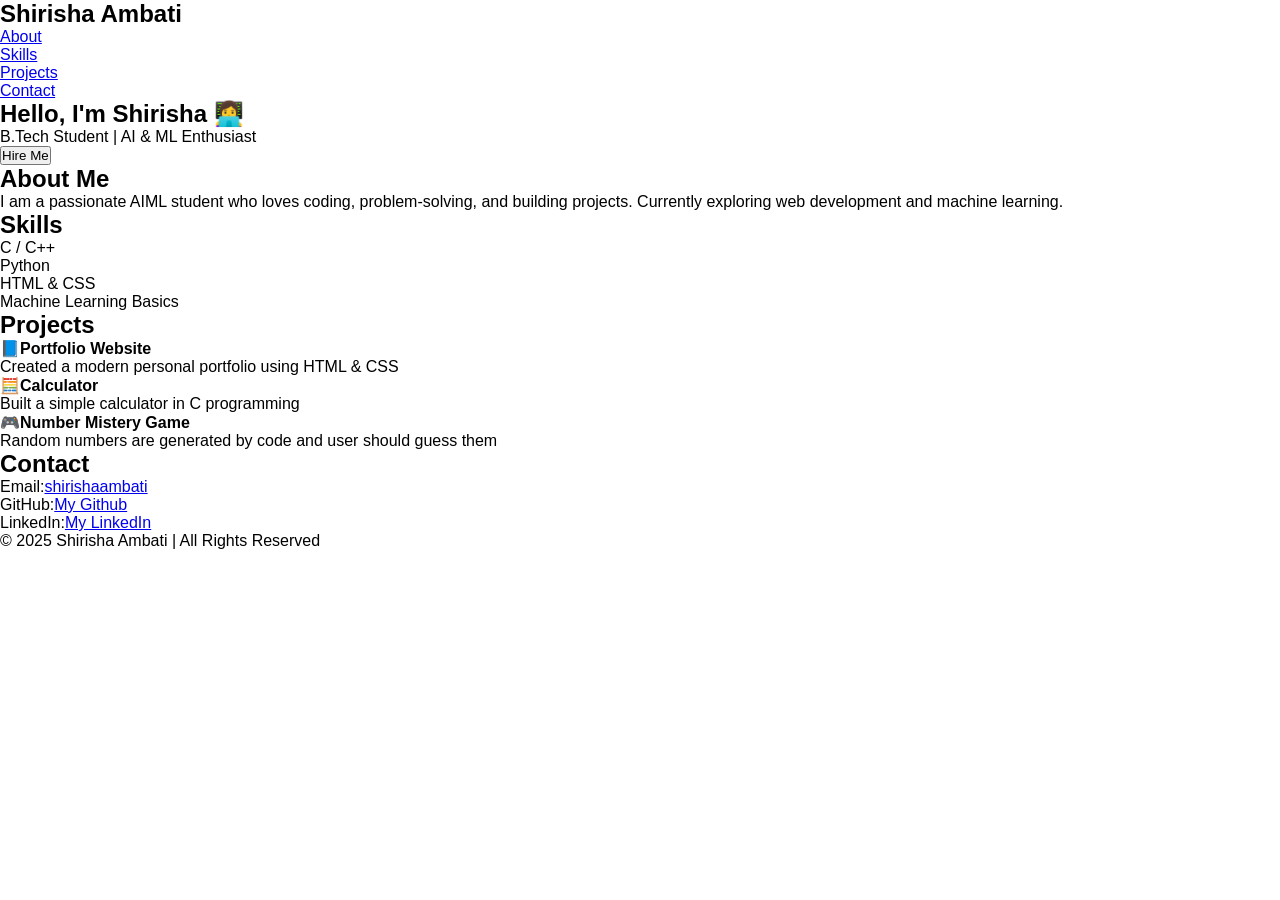
==== portfolio.html @ 864de6b5 "Add files via upload" ====
<!DOCTYPE html>
<html lang="en">
  <head>
    <meta charset="UTF-8" />
    <title>My Portfolio</title>
    <link href="style3.css" rel="stylesheet" />
  </head>
  <body>
    <nav>
      <h1>Shirisha Ambati</h1>
      <ul class="tops">
        <li class="top"><a href="#about">About</a></li>
        <li class="top"><a href="#skills">Skills</a></li>
        <li class="top"><a href="#projects">Projects</a></li>
        <li class="top"><a href="#contact">Contact</a></li>
      </ul>
    </nav>
    <header class="hero">
      <h2>Hello, I'm Shirisha 👩‍💻</h2>
      <p>B.Tech Student | AI & ML Enthusiast</p>
      <button>Hire Me</button>
    </header>
    <section id="about">
      <h2>About Me</h2>
      <p>
        I am a passionate AIML student who loves coding, problem-solving, and
        building projects. Currently exploring web development and machine
        learning.
      </p>
    </section>
    <section id="skills">
      <h2>Skills</h2>
      <ul class="skills-list">
        <li>C / C++</li>
        <li>Python</li>
        <li>HTML & CSS</li>
        <li>Machine Learning Basics</li>
      </ul>
    </section>
    <section id="projects">
      <h2>Projects</h2>
      <h4>📘Portfolio Website</h4>
      <p>Created a modern personal portfolio using HTML & CSS</p>
      <h4>🧮Calculator</h4>
      <p>Built a simple calculator in C programming</p>
      <h4>🎮Number Mistery Game</h4>
      <p>Random numbers are generated by code and user should guess them</p>
    </section>

    <h2>Contact</h2>
    <aside>
      <p>
        Email:<a href="mailto:shirishaambati987@gmail.com">shirishaambati</a>
      </p>
      <p>GitHub:<a href="https://github.com/Shirisha-ambati">My Github</a></p>
      <p>
        LinkedIn:<a href="https://www.linkedin.com/in/shirisha-ambati"
          >My LinkedIn</a
        >
      </p>
    </aside>
  </body>
  <footer>&copy; 2025 Shirisha Ambati | All Rights Reserved</footer>
</html>
---- style3.css ----
* {
  font-family: sans-serif;
  padding: 0;
  margin: 0;
}
.top {
  display: flex;
}
h1,
.top {
  display: flex;
}
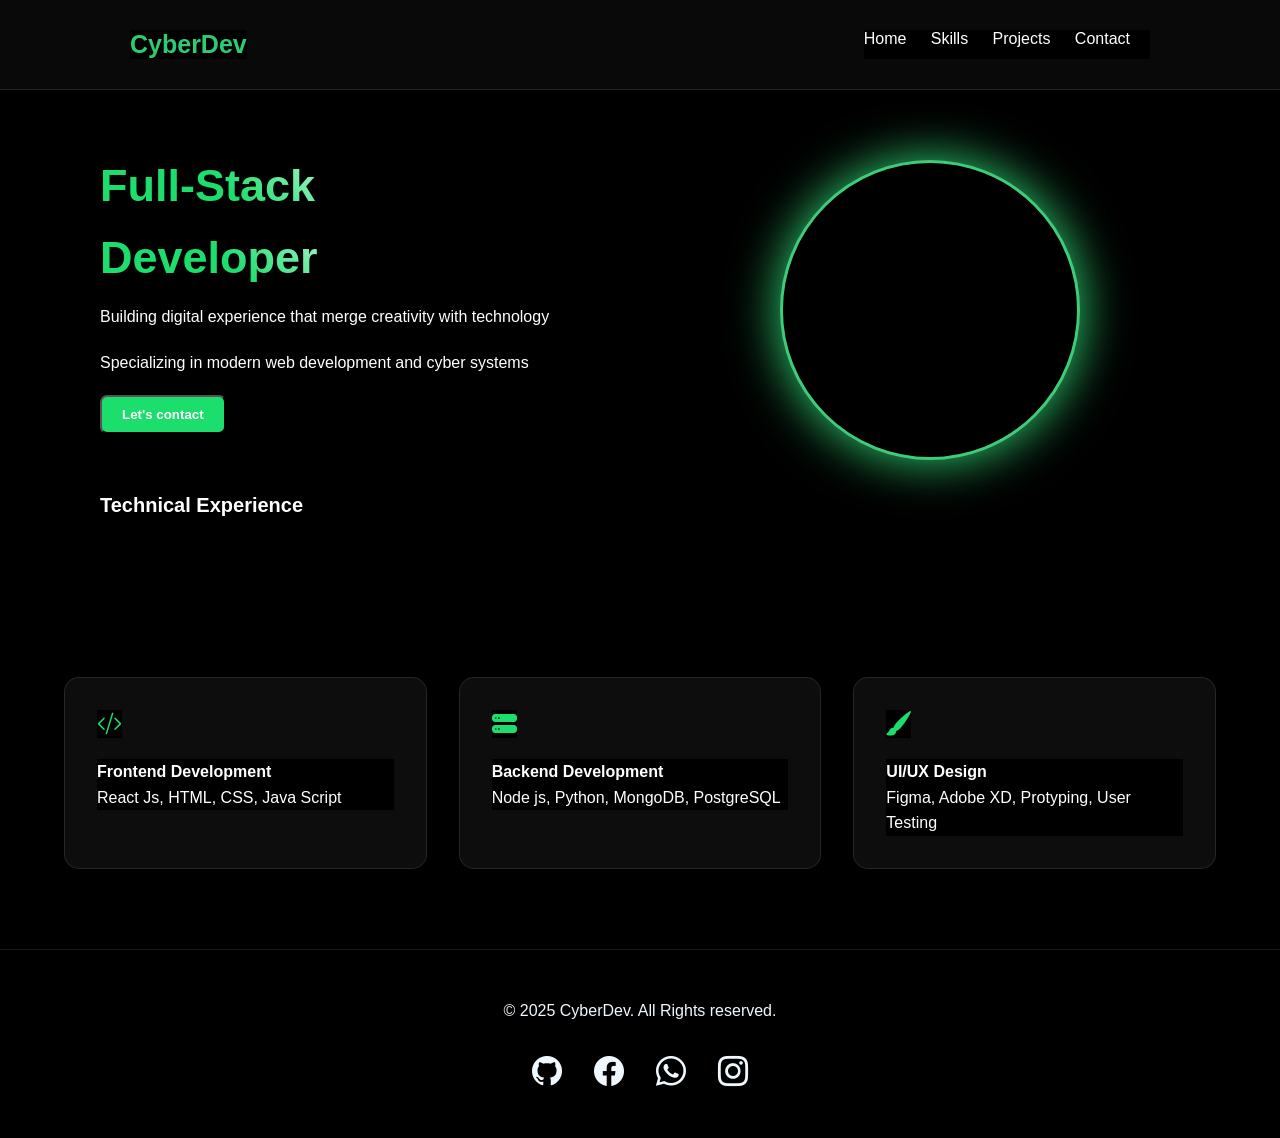
==== commit 67aba6e8: "Add files via upload" ====
--- a/portfolio.html
+++ b/portfolio.html
@@ -1,64 +1,73 @@
 <!DOCTYPE html>
 <html lang="en">
-  <head>
-    <meta charset="UTF-8" />
-    <title>My Portfolio</title>
-    <link href="style3.css" rel="stylesheet" />
-  </head>
-  <body>
-    <nav>
-      <h1>Shirisha Ambati</h1>
-      <ul class="tops">
-        <li class="top"><a href="#about">About</a></li>
-        <li class="top"><a href="#skills">Skills</a></li>
-        <li class="top"><a href="#projects">Projects</a></li>
-        <li class="top"><a href="#contact">Contact</a></li>
-      </ul>
-    </nav>
-    <header class="hero">
-      <h2>Hello, I'm Shirisha 👩‍💻</h2>
-      <p>B.Tech Student | AI & ML Enthusiast</p>
-      <button>Hire Me</button>
-    </header>
-    <section id="about">
-      <h2>About Me</h2>
-      <p>
-        I am a passionate AIML student who loves coding, problem-solving, and
-        building projects. Currently exploring web development and machine
-        learning.
-      </p>
-    </section>
-    <section id="skills">
-      <h2>Skills</h2>
-      <ul class="skills-list">
-        <li>C / C++</li>
-        <li>Python</li>
-        <li>HTML & CSS</li>
-        <li>Machine Learning Basics</li>
-      </ul>
-    </section>
-    <section id="projects">
-      <h2>Projects</h2>
-      <h4>📘Portfolio Website</h4>
-      <p>Created a modern personal portfolio using HTML & CSS</p>
-      <h4>🧮Calculator</h4>
-      <p>Built a simple calculator in C programming</p>
-      <h4>🎮Number Mistery Game</h4>
-      <p>Random numbers are generated by code and user should guess them</p>
-    </section>
+<head>
+  <meta charset="UTF-8">
+  <meta name="viewport" content="width=device-width, initial-scale=1.0">
+  <title>Portfolio website</title>
+  <link rel="stylesheet" href="portfolio.css"/>
+    
+<link rel="stylesheet" href="https://cdn.jsdelivr.net/npm/bootstrap-icons@1.11.1/font/bootstrap-icons.css">
 
-    <h2>Contact</h2>
-    <aside>
-      <p>
-        Email:<a href="mailto:shirishaambati987@gmail.com">shirishaambati</a>
-      </p>
-      <p>GitHub:<a href="https://github.com/Shirisha-ambati">My Github</a></p>
-      <p>
-        LinkedIn:<a href="https://www.linkedin.com/in/shirisha-ambati"
-          >My LinkedIn</a
-        >
-      </p>
-    </aside>
-  </body>
-  <footer>&copy; 2025 Shirisha Ambati | All Rights Reserved</footer>
-</html>
+</head>
+<div class="main-bar">
+  <h3>CyberDev</h3>
+  <nav>
+    <a href="#Home">Home</a>
+    <a href="#Skills">Skills</a>
+    <a href="#Projects">Projects</a>
+    <a href="#contact">Contact</a>
+
+  </nav>
+  </div>
+  <div id="Home" class="home">
+    <div class="content">
+  <h1>Full-Stack</h1>
+  <h1>Developer</h1>
+  <p class="home-content">Building digital experience that merge creativity with technology</p>
+<p class="home-content">Specializing in modern web development and cyber systems</p>
+
+<button>Let's contact</button>
+</div>
+<img src="image/medium-shot-woman-posing-indoors.jpg" alt="woman iamge" height="250"/>
+</div>
+<h4>Technical Experience</h4>
+<section id="Skills" class="skills">
+<div class="skills-grid">
+
+  <div class="skills-card">
+    
+    <i class="bi bi-code-slash symbol "></i>
+    <p class="skill">Frontend Development </p>
+    <p>React Js, HTML, CSS, Java Script</p>
+    
+  </div>
+  <div class="skills-card">
+    <i class="bi bi-hdd-stack-fill symbol"></i>
+    <p class="skill">Backend Development</p>
+    <P>Node js, Python, MongoDB, PostgreSQL</P>
+    
+  </div>
+  <div class="skills-card">
+    
+    <i class="bi bi-brush-fill symbol"></i>
+    <p class="skill">UI/UX Design</p>
+    <p>Figma, Adobe XD, Protyping, User Testing</p>
+  </div>
+</div>
+  
+</section>
+  <footer id="contact">
+    <p> &copy; 2025 CyberDev. All Rights reserved. </p>
+   <div class="app-icons"> 
+<!-- <svg xmlns="http://www.w3.org/2000/svg" width="16" height="16" fill="currentColor" class="bi bi-github" viewBox="0 0 16 16">
+  <path d="M8 0C3.58 0 0 3.58 0 8c0 3.54 2.29 6.53 5.47 7.59.4.07.55-.17.55-.38 0-.19-.01-.82-.01-1.49-2.01.37-2.53-.49-2.69-.94-.09-.23-.48-.94-.82-1.13-.28-.15-.68-.52-.01-.53.63-.01 1.08.58 1.23.82.72 1.21 1.87.87 2.33.66.07-.52.28-.87.51-1.07-1.78-.2-3.64-.89-3.64-3.95 0-.87.31-1.59.82-2.15-.08-.2-.36-1.02.08-2.12 0 0 .67-.21 2.2.82.64-.18 1.32-.27 2-.27s1.36.09 2 .27c1.53-1.04 2.2-.82 2.2-.82.44 1.1.16 1.92.08 2.12.51.56.82 1.27.82 2.15 0 3.07-1.87 3.75-3.65 3.95.29.25.54.73.54 1.48 0 1.07-.01 1.93-.01 2.2 0 .21.15.46.55.38A8.01 8.01 0 0 0 16 8c0-4.42-3.58-8-8-8"/>
+</svg> -->
+<i class="bi bi-github"></i>
+<i class="bi bi-facebook"></i>
+<i class="bi bi-whatsapp"></i>
+<i class="bi bi-instagram"></i>
+</div>
+  </footer>
+
+</body>
+</html>
--- a/portfolio.css
+++ b/portfolio.css
@@ -0,0 +1,143 @@
+html {
+  scroll-behavior: smooth;
+}
+* {
+  padding: 0;
+  margin: 0;
+  font-family: sans-serif;
+  background-color: black;
+  box-sizing: border-box;
+}
+h3 {
+  color: #2ecc71;
+  font-size: 25px;
+  margin-left: 100px;
+}
+.main-bar {
+  padding: 30px;
+
+  display: flex;
+  justify-content: space-between;
+  background: rgba(10, 10, 10, 0.95);
+  z-index: 1000;
+  border-bottom: 1px solid rgba(255, 255, 255, 0.1);
+}
+a {
+  color: white;
+  text-decoration: none;
+  margin-right: 20px;
+}
+a:hover {
+  text-decoration: underline;
+}
+nav {
+  margin-right: 100px;
+}
+.home {
+  margin-top: 70px;
+  display: flex;
+  justify-content: space-between;
+}
+img {
+  margin-right: 200px;
+  border-radius: 100%;
+  height: 300px;
+  width: 300px;
+  border: 3px solid #2ecc71;
+  box-shadow: 0 0 50px #1bde6c;
+  animation: float 3s ease-in-out infinite;
+  filter: grayscale(0.2) contrast(1.1);
+}
+@keyframes float{
+  0%, 100% {transform: translateY(0);}
+50% {transform: translateY(-20px);}
+}
+.content {
+  margin-left: 100px;
+}
+h1 {
+  color: #2ecc71;
+  margin-bottom: 20px;
+  font-size: 45px;
+  background: linear-gradient(45deg, #1bde6c 30%, #fff 70%);
+  -webkit-background-clip: text;
+  -webkit-text-fill-color: transparent;
+}
+.home-content {
+  margin-bottom: 20px;
+  color: white;
+}
+button {
+  color: white;
+  background-color: #1bde6c;
+  padding: 10px 20px;
+  border-radius: 7px;
+  margin-bottom: 30px;
+  font-weight: bold;
+}
+button:hover {
+  background-color: whitesmoke;
+  color: black;
+  cursor: pointer;
+}
+h4 {
+  color: white;
+  font-size: 20px;
+  margin-left: 100px;
+  margin-top: 30px;
+  margin-bottom: 80px;
+}
+.skills {
+  color: white;
+  padding:5rem 5%;
+  
+}
+
+.skill {
+  margin-top: 20px;
+  font-weight: bold;
+}
+.symbol {
+  color: #1bde6c;
+  font-size: 25px;
+}
+p {
+  line-height: 1.6;
+}
+.skills-grid{
+  display:grid;
+  grid-template-columns: repeat(auto-fit, minmax(250px,1fr));
+  gap:2rem;
+
+}
+.skills-card{
+  padding:2rem;
+  border-radius: 15px;
+  background: rgba(255, 255, 255, 0.05);
+  transition: all 0.3s ease;
+border: 1px solid rgba(255, 255, 255, 0.1);
+backdrop-filter: blur(5px);
+}
+.skills-card:hover{
+  transform: translateY(-10px);
+  border-color: #2ecc71;
+  box-shadow: 0 10px 30px #2ecc71;
+}
+footer{
+  padding: 3rem 5%;
+  text-align: center;
+  border-top: 1px solid rgba(255, 255, 255, 0.1);
+  color: aliceblue;
+}
+.app-icons{
+  margin-top:2rem;
+
+display: flex;
+justify-content: center;
+gap:2rem;
+font-size: 30px;
+}
+.app-icons:hover{
+  cursor: pointer;
+  color:rgb(76, 248, 133);
+}
